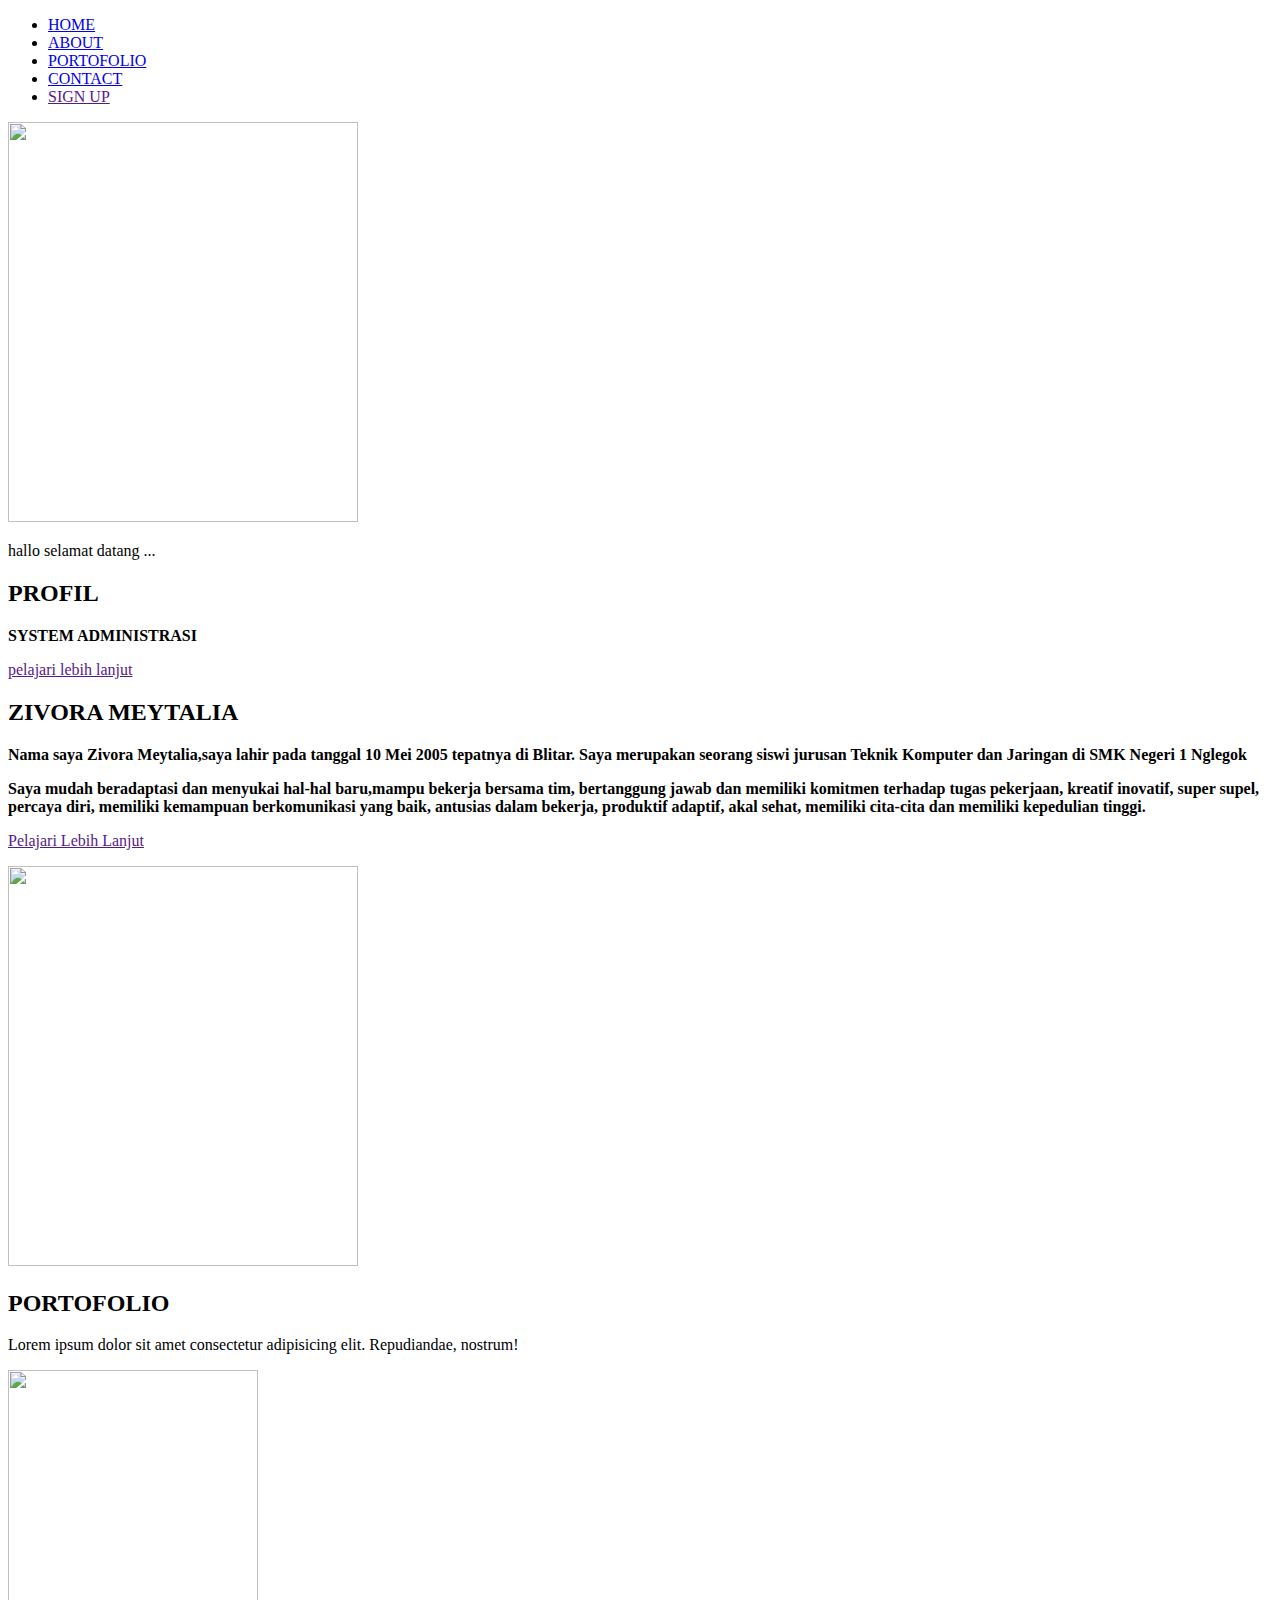
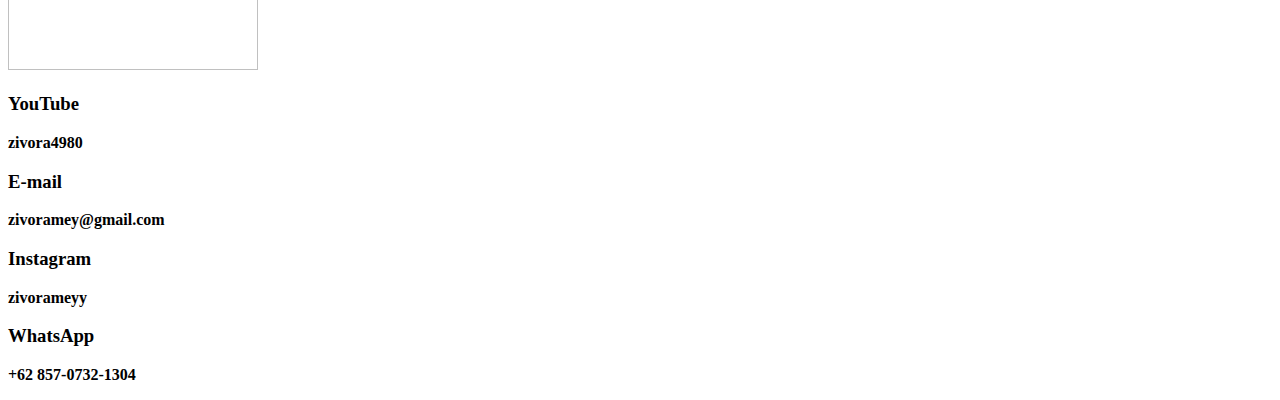
==== index.html @ 8d6f0d21 "Add files via upload" ====
<!DOCTYPE html>
<html lang="en">
<head>
    <meta charset="UTF-8">
    <meta name="viewport" content="width=device-width, initial-scale=1.0">
    <title>Tugas Web Zivora</title>
    <link rel="stylesheet" href="style.css">
</head>
<body>
    <nav>
        <div class="wrapper">
            <div class="logo"><a href=''></a></div>
            <div class="menu">
                <ul>
                     <li><a href="#home">HOME</a></li>
                     <li><a href="#about">ABOUT</a></li>
                     <li><a href="#portofolio">PORTOFOLIO</a></li>
                     <li><a href="#contact">CONTACT</a></li>
                     <li><a href="" class="tbl-biru">SIGN UP</a></li>
                </ul>
            </div>
        </div>
    </nav>
    <div class="wrapper">
        <!--untuk home-->
    <section id="home">
        <img src="businessman-designing-a-website-by-coding-on-a-desktop-computer-images-for-web-banners-free-vector.jpg" width="350" height="400"/>
        <div class="kolom">
            <p class="deskripsi">hallo selamat datang ...</p>
            <h2> PROFIL</h2>
            <p><b> SYSTEM ADMINISTRASI </b></p>
            <p>      </p>
            <p><a href="" class="tbl-biru">pelajari lebih lanjut</a></p>
        </div>
    </section>   

    <!--untuk about-->
    <section id="about">
        <div class="kolom">
        <h2>ZIVORA MEYTALIA</h2>
        <p><b>Nama saya Zivora Meytalia,saya lahir pada tanggal 10 Mei 2005 tepatnya di Blitar. Saya merupakan seorang siswi jurusan Teknik Komputer dan Jaringan di SMK Negeri 1 Nglegok</b></p>
        <p><b>Saya mudah beradaptasi dan menyukai hal-hal baru,mampu bekerja bersama tim, bertanggung jawab dan memiliki komitmen terhadap tugas pekerjaan, kreatif inovatif, super supel, percaya diri, memiliki kemampuan berkomunikasi yang baik, antusias dalam bekerja, produktif adaptif, akal sehat, memiliki cita-cita dan memiliki kepedulian tinggi.</b></p>
        <p><a href=""class="tbl-biru">Pelajari Lebih Lanjut</a></p>
        </div>
        <img src="C:\Users\Acer\Downloads\WhatsApp Image 2023-10-04 at 15.01.51.jpeg" width="350" height="400"/>
    </section>

    <!--untuk portofolio-->
    <section id="portofolio">
        <div class="tengah">
            <div class="kolom">
                <p class="deskripsi"></p>
                <h2>PORTOFOLIO</h2>
                <p>Lorem ipsum dolor sit amet consectetur adipisicing elit. Repudiandae, nostrum!</p>
                <img src="C:\Users\Acer\Downloads\WhatsApp Image 2023-10-04 at 15.01.51.jpeg" width="250" height="300"/>
            </div>
            
                
            </div>
        </div>
    </section>
    </div>
    <div id="contact">
       <div class="wrapper">
        <div class="footer">
            <div class="footer-section">
                <h3>YouTube</h3>
                <p><b>zivora4980</b></p>
            </div>
            <div class="footer-section">
                <h3>E-mail</h3>
                <p><b>zivoramey@gmail.com</b></p>
        </div>
        <div class="footer-section">
            <h3>Instagram</h3>
            <p><b>zivorameyy</b></p>
       </div>
       <div class="footer-section">
        <h3>WhatsApp</h3>
        <p><b>+62 857-0732-1304</b></p>
    </div>
</body>
</html>
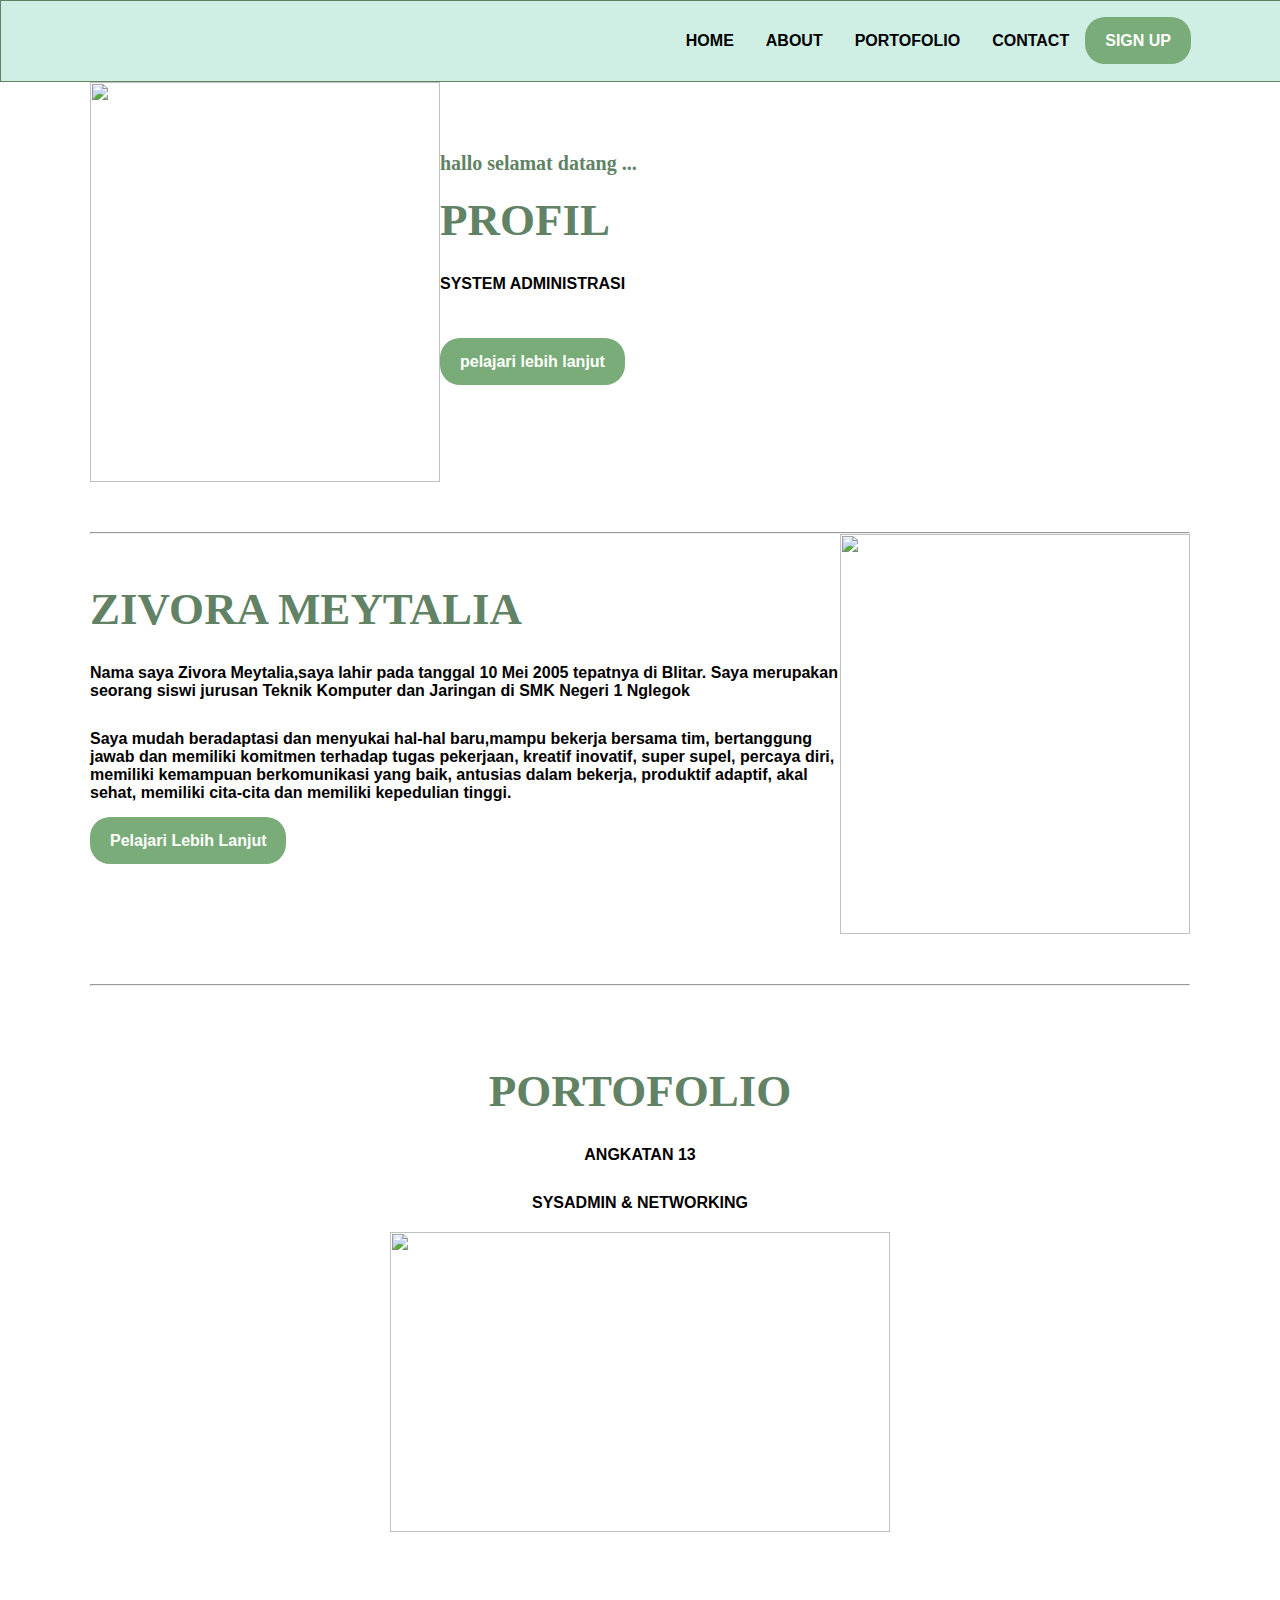
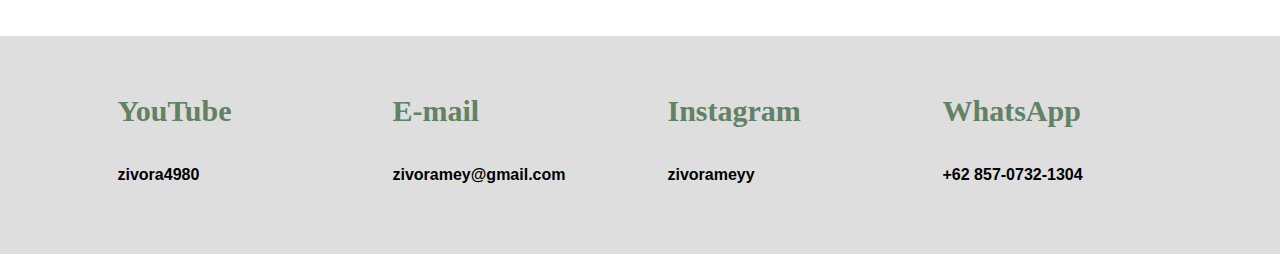
==== commit a46f5b0b: "Add files via upload" ====
--- a/index.html
+++ b/index.html
@@ -6,16 +6,16 @@
     <title>Tugas Web Zivora</title>
     <link rel="stylesheet" href="style.css">
 </head>
-<body>
+<body></body>
     <nav>
         <div class="wrapper">
             <div class="logo"><a href=''></a></div>
             <div class="menu">
                 <ul>
-                     <li><a href="#home">HOME</a></li>
-                     <li><a href="#about">ABOUT</a></li>
-                     <li><a href="#portofolio">PORTOFOLIO</a></li>
-                     <li><a href="#contact">CONTACT</a></li>
+                     <li><a href="home.html.html">HOME</a></li>
+                     <li><a href="about.html">ABOUT</a></li>
+                     <li><a href="portofolio.html">PORTOFOLIO</a></li>
+                     <li><a href="contact.html">CONTACT</a></li>
                      <li><a href="" class="tbl-biru">SIGN UP</a></li>
                 </ul>
             </div>
@@ -33,7 +33,7 @@
             <p><a href="" class="tbl-biru">pelajari lebih lanjut</a></p>
         </div>
     </section>   
-
+    <hr>
     <!--untuk about-->
     <section id="about">
         <div class="kolom">
@@ -42,17 +42,18 @@
         <p><b>Saya mudah beradaptasi dan menyukai hal-hal baru,mampu bekerja bersama tim, bertanggung jawab dan memiliki komitmen terhadap tugas pekerjaan, kreatif inovatif, super supel, percaya diri, memiliki kemampuan berkomunikasi yang baik, antusias dalam bekerja, produktif adaptif, akal sehat, memiliki cita-cita dan memiliki kepedulian tinggi.</b></p>
         <p><a href=""class="tbl-biru">Pelajari Lebih Lanjut</a></p>
         </div>
-        <img src="C:\Users\Acer\Downloads\WhatsApp Image 2023-10-04 at 15.01.51.jpeg" width="350" height="400"/>
+        <img src="z.1.png" width="350" height="400"/>
     </section>
-
+    <hr>
     <!--untuk portofolio-->
     <section id="portofolio">
         <div class="tengah">
             <div class="kolom">
                 <p class="deskripsi"></p>
                 <h2>PORTOFOLIO</h2>
-                <p>Lorem ipsum dolor sit amet consectetur adipisicing elit. Repudiandae, nostrum!</p>
-                <img src="C:\Users\Acer\Downloads\WhatsApp Image 2023-10-04 at 15.01.51.jpeg" width="250" height="300"/>
+                <p><b> ANGKATAN 13 </b></p>
+                <p><b> SYSADMIN & NETWORKING</b></p>
+                <img src="WhatsApp Image 2023-11-01 at 15.09.43.jpeg" width="500" height="300"/>
             </div>
             
                 
--- a/style.css
+++ b/style.css
@@ -0,0 +1,164 @@
+* {
+    text-decoration: none;
+    margin: 0;
+    padding: 0px;
+    
+}
+
+body {
+    margin: 0px;
+    padding: 0px;
+    font-family: 'Open Sans',sans-serif;
+    
+}
+
+.wrapper {
+    width: 1100px;
+    margin: auto;
+    position: relative;
+}
+
+.logo a {
+    font-size: 50px;
+    font-weight: 800;
+    float: left;
+    font-family: courier;
+    color: #618264;
+}
+
+.menu {
+    float: right;
+}
+
+nav {
+    width: 100%;
+    margin: auto;
+    display: flex;
+    line-height: 80px;
+    position: sticky;
+    position: -webkit-sticky;
+    top: 0;
+    background: #cfeee4;
+    z-index: 1;
+    border:1px solid #618264
+}
+
+nav ul {
+    list-style-type: none;
+    margin: 0;
+    padding: 0;
+    overflow: hidden;
+}
+
+nav ul li {
+   float: left; 
+}
+
+nav ul li a {
+    color: black;
+    font-weight: bold;
+    text-align: center;
+    padding: 0px 16px 0px 16px;
+    text-decoration: none;
+}
+
+nav ul li a:hover {
+    text-decoration: underline;
+}
+
+section {
+    margin: auto;
+    display: flex;
+    margin-bottom: 50px;
+}
+
+.kolom {
+    margin-top: 50px;
+    margin-bottom: 50px;
+}
+
+.kolom .deskripsi {
+    font-size: 20px;
+    font-weight: bold;
+    font-family: 'comic sans-ms';
+    color: #618264;
+}
+
+h2 {
+    font-family: 'comic sans-ms';
+    font-weight: 800;
+    font-size: 45px;
+    margin-bottom: 20px;
+    color:#618264;
+    width: 100%;
+    line-height: 50px;
+}
+
+a.tbl-biru {
+    background: #79AC78;
+    border-radius: 20px;
+    margin-top: 20px;
+    padding: 15px 20px 15px 20px;
+    color: #FFFFFF;
+    cursor: pointer;
+    font-weight: bold;
+}
+
+a.tbl-biru:hover {
+    background: #330210;
+    text-decoration: none;
+}
+
+a.tbl-pink {
+    background: #330210;
+    border-radius: 20px;
+    margin-top: 20px;
+    padding: 15px 20px 15px 20px;
+    color: #FFFFFF;
+    cursor: pointer;
+    font-weight: bold;
+}
+
+a.tbl-pink:hover {
+    background: #618264;
+    text-decoration: none;
+}
+
+p {
+    margin: 10px 0px 10px 0px;
+    padding: 10px 0px 10px 0px;
+}
+
+.tengah {
+    text-align: center;
+    width: 100%;
+}
+
+#contact {
+    background: #dedede;
+    padding:50px 0px 50px 0px;
+}
+
+.footer {
+    width:100%;
+    position: relative;
+    display: flex;
+    flex-wrap: wrap;
+    margin: auto;
+}
+
+.footer-section {
+    width: 20%;
+    margin: 0 auto;
+}
+
+h3 {
+    font-family: 'comic sans ms';
+    font-weight: 800;
+    font-size: 30px;
+    margin-bottom: 20px;
+    color:#618264;
+    width: 100%;
+    line-height: 50px;
+
+}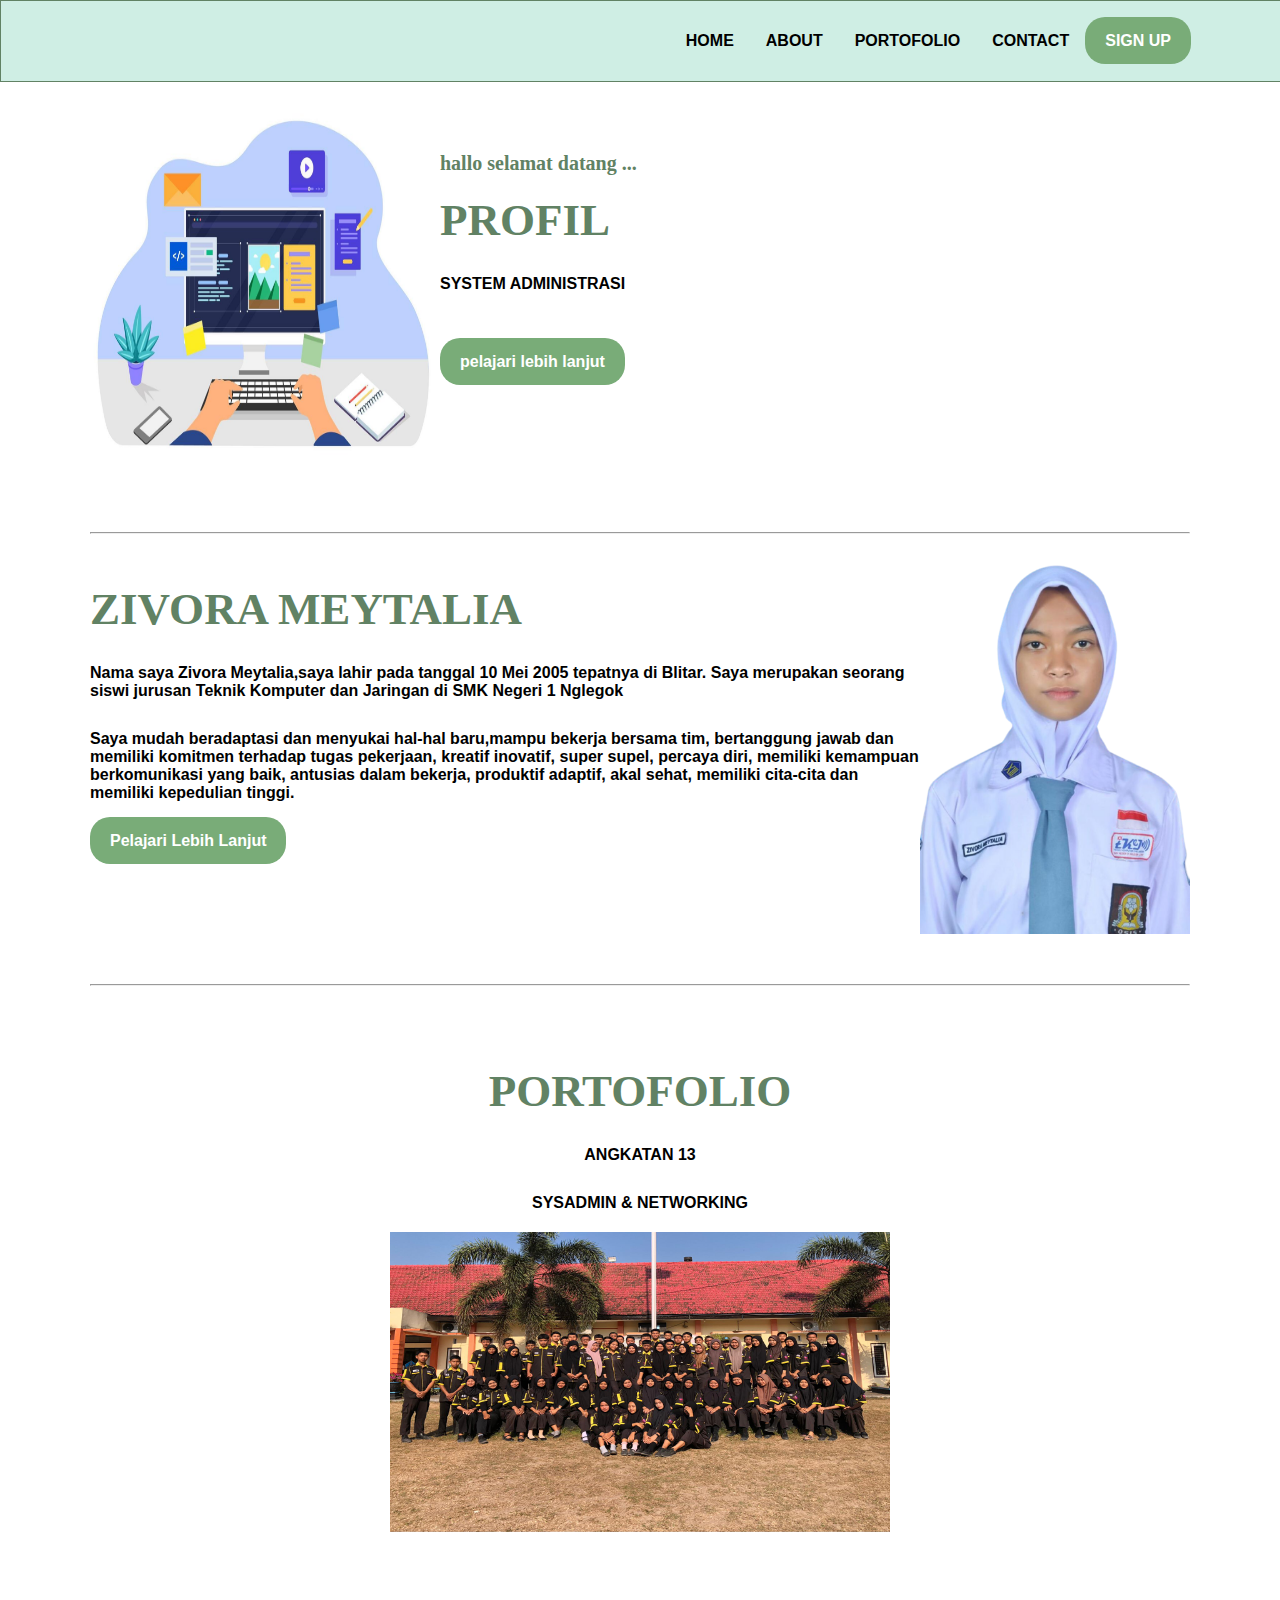
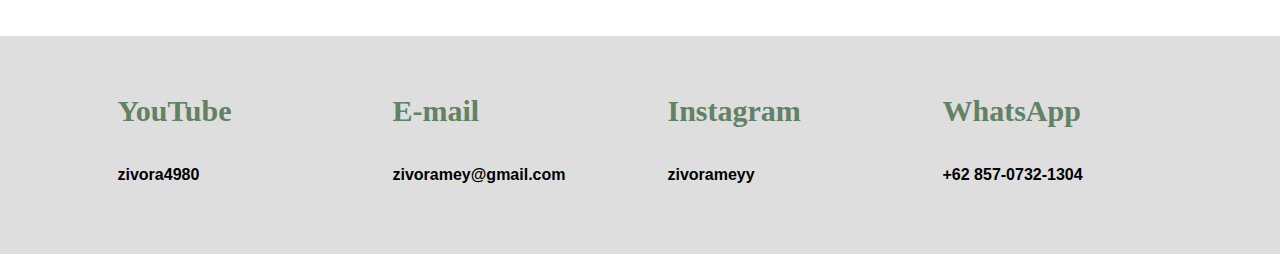
==== commit f7e16b48: "Update index.html" ====
--- a/index.html
+++ b/index.html
@@ -24,7 +24,7 @@
     <div class="wrapper">
         <!--untuk home-->
     <section id="home">
-        <img src="businessman-designing-a-website-by-coding-on-a-desktop-computer-images-for-web-banners-free-vector.jpg" width="350" height="400"/>
+        <img src="img/businessman-designing-a-website-by-coding-on-a-desktop-computer-images-for-web-banners-free-vector.jpg" width="350" height="400"/>
         <div class="kolom">
             <p class="deskripsi">hallo selamat datang ...</p>
             <h2> PROFIL</h2>
@@ -42,7 +42,7 @@
         <p><b>Saya mudah beradaptasi dan menyukai hal-hal baru,mampu bekerja bersama tim, bertanggung jawab dan memiliki komitmen terhadap tugas pekerjaan, kreatif inovatif, super supel, percaya diri, memiliki kemampuan berkomunikasi yang baik, antusias dalam bekerja, produktif adaptif, akal sehat, memiliki cita-cita dan memiliki kepedulian tinggi.</b></p>
         <p><a href=""class="tbl-biru">Pelajari Lebih Lanjut</a></p>
         </div>
-        <img src="z.1.png" width="350" height="400"/>
+        <img src="img/z.1.png" width="350" height="400"/>
     </section>
     <hr>
     <!--untuk portofolio-->
@@ -53,7 +53,7 @@
                 <h2>PORTOFOLIO</h2>
                 <p><b> ANGKATAN 13 </b></p>
                 <p><b> SYSADMIN & NETWORKING</b></p>
-                <img src="WhatsApp Image 2023-11-01 at 15.09.43.jpeg" width="500" height="300"/>
+                <img src="img/WhatsApp Image 2023-11-01 at 15.09.43.jpeg" width="500" height="300"/>
             </div>
             
                 
@@ -81,4 +81,4 @@
         <p><b>+62 857-0732-1304</b></p>
     </div>
 </body>
-</html>+</html>
